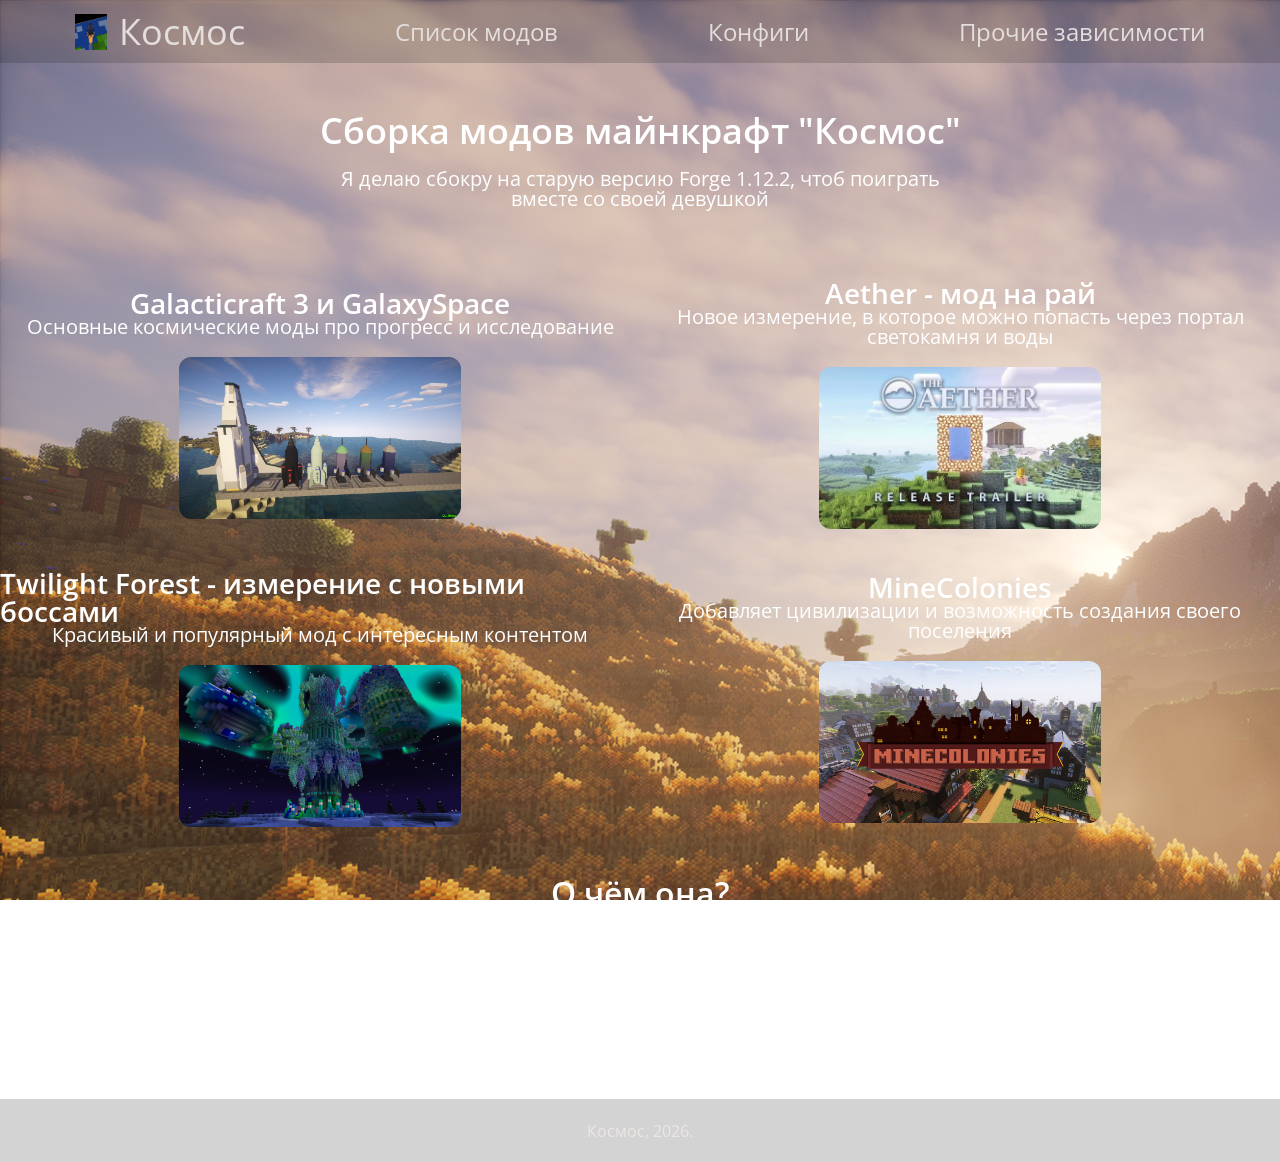
==== index.html @ 47db45f9 "add base and mainpage" ====
<!DOCTYPE html>
<html lang="en">

<head>
    <meta charset="UTF-8">
    <meta name="viewport" content="width=device-width, initial-scale=1.0">
    <title>Космос - майнкрафт сборка</title>
    <link rel="icon" href="./img/icon.png">
    <link rel="stylesheet" href="./css/reset.css">
    <link rel="stylesheet" href="./css/general.css">
</head>

<body>
    <nav>
        <ul class="main-navigation">
            <li class="logo-container">
                <img src="./img/icon.png" alt="logo" class="logo-img">
                <a href="index.html" class="logo-text">Космос</a>
            </li>
            <li><a href="modlist.html">Список модов</a></li>
            <li><a href="configs.html">Конфиги</a></li>
            <li><a href="dependences.html">Прочие зависимости</a></li>
        </ul>
    </nav>
    <main class="container">
        <h1>Сборка модов майнкрафт "Космос"</h1>
        <p>Я делаю сбокру на старую версию Forge 1.12.2, чтоб поиграть вместе со своей девушкой</p>


        <div class="image-wrapper">
            <div class="image-wrapper__item">
                <h3>Galacticraft 3 и GalaxySpace</h3>
                <p>Основные космические моды про прогресс и исследование</p>
                <img src="./img/main__img1.jpg" alt="galacticraft">
            </div>

            <div class="image-wrapper__item">
                <h3>Aether - мод на рай</h3>
                <p>Новое измерение, в которое можно попасть через портал светокамня и воды</p>
                <img src="./img/main__img2.jpg" alt="aether">
            </div>

            <div class="image-wrapper__item">
                <h3>Twilight Forest - измерение с новыми боссами</h3>
                <p>Красивый и популярный мод с интересным контентом</p>
                <img src="./img/main__img3.png" alt="forest">
            </div>
            
            <div class="image-wrapper__item">
                <h3>MineColonies</h3>
                <p>Добавляет цивилизации и возможность создания своего поселения</p>
                <img src="./img/main__img4.png" alt="civilization">
            </div>
            
        </div>

        <h2>О чём она?</h2>
        <p>Она включает оптимизационные моды, шейдеры, мир с приключениями, космосом и разными измерениями.
            В дополнение в ней есть моды, которые оптимизируют игру, делают её комфортнее, а также декоративные моды</p>

    </main>

    <footer>
        Космос, 2026.
    </footer>

</body>

</html>
---- css/general.css ----
/* Шрифт */
@import url('https://fonts.googleapis.com/css2?family=Open+Sans:ital,wght@0,300..800;1,300..800&display=swap');

/* Скролбар */
::-webkit-scrollbar {
  width: 5px;
}
::-webkit-scrollbar-track {
  background: rgb(133, 133, 133);
  border-radius: 0px;
}
::-webkit-scrollbar-thumb {
  background: #292929;
  border-radius: 0px;
}

/* Общие */
body {
    background-image: url(../img/background.png);
    background-attachment: fixed;
    overflow-x: clip;
}

.main-navigation {
    position: sticky;
    top: 0;
    z-index: 1;

    height: 7vh;
    display: flex;
    justify-content: space-around;
    align-items: center;
    background-color: rgba(36, 36, 36, 0.2);
    font-family: "Open Sans", sans-serif;
}

.main-navigation a {
    color: rgb(228, 222, 220);
}

.main-navigation li {
    font-size: 24px;
}

.main-navigation a:hover {
    filter: brightness(110%);
}

/* Лого */
.logo-container {
    display: flex;
    justify-content: center;
    gap: 12px;
}

.logo-text {
    font-size: 36px;
    color: white;
}

.logo-img {
    width: 32px;
}

/* Основное содержимое */
.container {
    margin-top: 30px;
    display: flex;
    flex-direction: column;
    justify-content: center;
    align-items: center;
    gap: 20px;
} 

/* Типографика */
h1, h2, h3 {
    margin-top: 20px;
    font-family: 'Open Sans', sans-serif;
    font-size: 36px;
    font-weight: 600;
    color: white;
}

h2 {
    font-size: 32px;
    margin-top: 10px;
}

h3 {
    font-size: 28px;
}

p {
    display: inline-block;
    text-align: center;
    width: 50vw;
    font-family: 'Open Sans', sans-serif;
    font-size: 20px;
    color: white;
}

/* Секция с изображениями */
.image-wrapper {
    margin-top: 30px;
    display: grid;
    grid-template-columns: 1fr 1fr;
    justify-content: center;
    align-items: center;
}

.image-wrapper__item {
    display: flex;
    flex-direction: column;
    justify-content: center;
    align-items: center;
}

.image-wrapper__item img {
    padding: 20px;
    width: 22vw;
    height: 18vh;
    object-fit: cover;
    border-radius: 32px;
}

/* Подвал */
footer {
    height: 7vh;
    margin-top: 10vh;
    display: flex;
    justify-content: space-around;
    align-items: center;
    background-color: rgba(36, 36, 36, 0.2);
    color: rgb(236, 231, 229);
    font-family: "Open Sans", sans-serif;
}
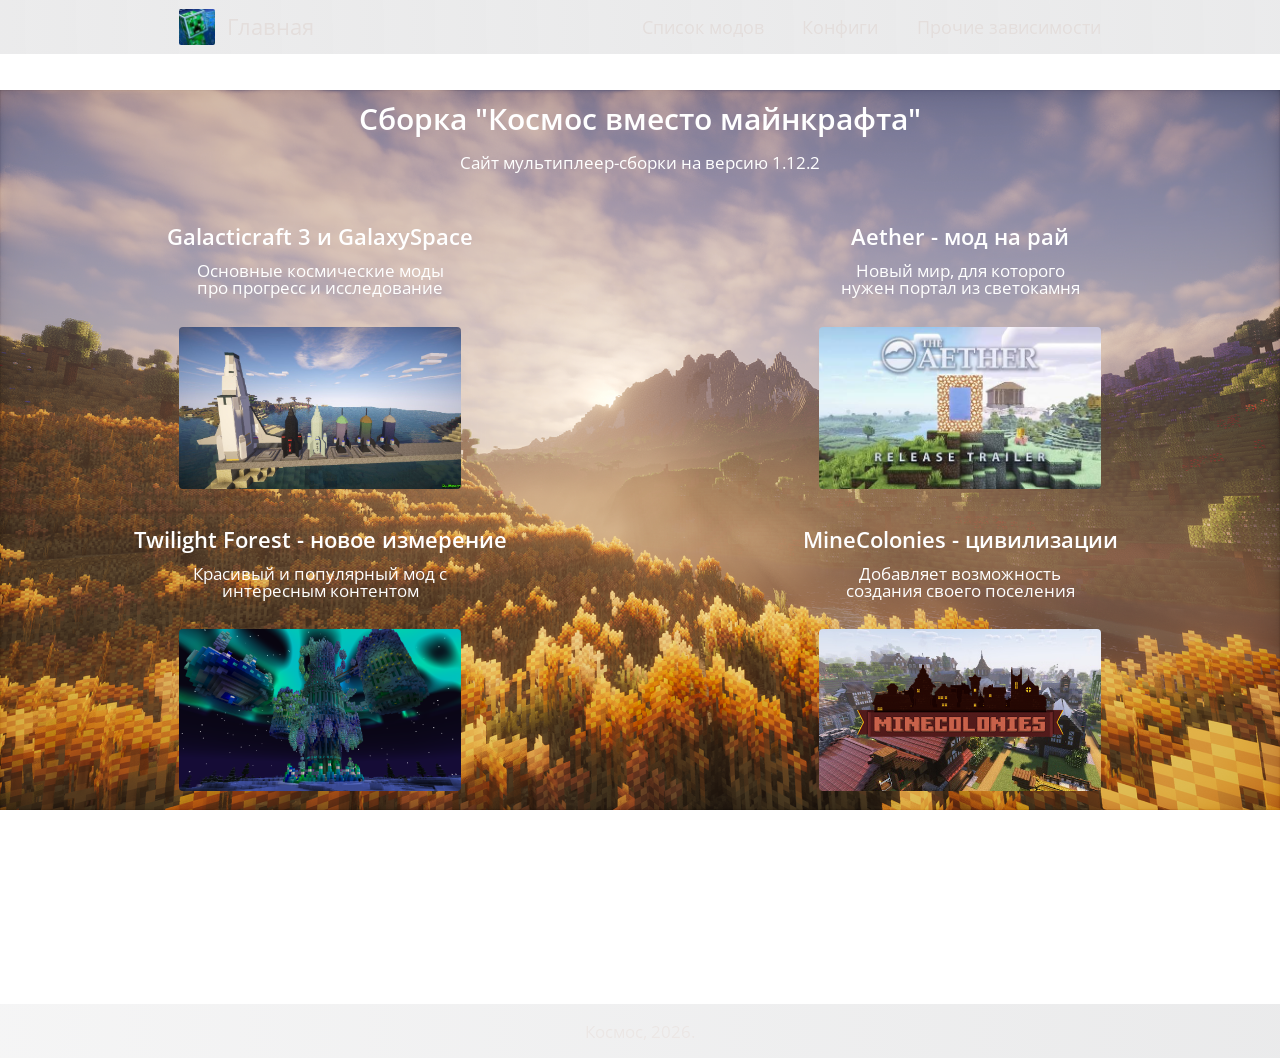
==== commit 19307f0c: "Edit nav, footer and resolution" ====
--- a/index.html
+++ b/index.html
@@ -4,51 +4,53 @@
 <head>
     <meta charset="UTF-8">
     <meta name="viewport" content="width=device-width, initial-scale=1.0">
-    <title>Космос - майнкрафт сборка</title>
-    <link rel="icon" href="./img/icon.png">
+    <title>Космос вместо майнкрафта</title>
+    <link rel="icon" href="./img/favicon.png">
     <link rel="stylesheet" href="./css/reset.css">
     <link rel="stylesheet" href="./css/general.css">
 </head>
 
 <body>
-    <nav>
+    <nav class="navigation-container">
         <ul class="main-navigation">
             <li class="logo-container">
-                <img src="./img/icon.png" alt="logo" class="logo-img">
-                <a href="index.html" class="logo-text">Космос</a>
+                <img src="./img/logo.png" alt="logo" class="logo-img">
+                <a href="index.html" class="logo-text">Главная</a>
             </li>
-            <li><a href="modlist.html">Список модов</a></li>
-            <li><a href="configs.html">Конфиги</a></li>
-            <li><a href="dependences.html">Прочие зависимости</a></li>
+            <div class="right-navigation">
+                <li><a href="modlist.html">Список модов</a></li>
+                <li><a href="configs.html">Конфиги</a></li>
+                <li><a href="client.html">Прочие зависимости</a></li>
+            </div>
         </ul>
     </nav>
     <main class="container">
-        <h1>Сборка модов майнкрафт "Космос"</h1>
-        <p>Я делаю сбокру на старую версию Forge 1.12.2, чтоб поиграть вместе со своей девушкой</p>
+        <h1>Сборка "Космос вместо майнкрафта"</h1>
+        <p>Сайт мультиплеер-сборки на версию 1.12.2</p>
 
 
         <div class="image-wrapper">
             <div class="image-wrapper__item">
                 <h3>Galacticraft 3 и GalaxySpace</h3>
-                <p>Основные космические моды про прогресс и исследование</p>
+                <p class="image-description">Основные космические моды про прогресс и исследование</p>
                 <img src="./img/main__img1.jpg" alt="galacticraft">
             </div>
 
             <div class="image-wrapper__item">
                 <h3>Aether - мод на рай</h3>
-                <p>Новое измерение, в которое можно попасть через портал светокамня и воды</p>
+                <p class="image-description">Новый мир, для которого нужен портал из светокамня</p>
                 <img src="./img/main__img2.jpg" alt="aether">
             </div>
 
             <div class="image-wrapper__item">
-                <h3>Twilight Forest - измерение с новыми боссами</h3>
-                <p>Красивый и популярный мод с интересным контентом</p>
+                <h3>Twilight Forest - новое измерение</h3>
+                <p class="image-description">Красивый и популярный мод с интересным контентом</p>
                 <img src="./img/main__img3.png" alt="forest">
             </div>
             
             <div class="image-wrapper__item">
-                <h3>MineColonies</h3>
-                <p>Добавляет цивилизации и возможность создания своего поселения</p>
+                <h3>MineColonies - цивилизации</h3>
+                <p class="image-description">Добавляет возможность создания своего поселения</p>
                 <img src="./img/main__img4.png" alt="civilization">
             </div>
             
@@ -63,6 +65,7 @@
     <footer>
         Космос, 2026.
     </footer>
+    
 
 </body>
 
--- a/css/general.css
+++ b/css/general.css
@@ -19,18 +19,30 @@
     background-image: url(../img/background.png);
     background-attachment: fixed;
     overflow-x: clip;
-}
-
-.main-navigation {
+    background-position: center;
+    background-repeat: no-repeat;
+    background-size: 100%;
+}
+
+.navigation-container {
     position: sticky;
     top: 0;
     z-index: 1;
 
-    height: 7vh;
-    display: flex;
-    justify-content: space-around;
-    align-items: center;
-    background-color: rgba(36, 36, 36, 0.2);
+    display: flex;
+    justify-content: center;
+    background-color: rgba(146, 146, 146, 0.3);
+    background: linear-gradient(89deg,rgba(156, 156, 160, 0.2) 0%, rgba(51, 54, 63, 0.1) 100%);
+    backdrop-filter: blur(11px);
+}
+
+.main-navigation {
+    height: 6vh;
+    width: 72%;
+    display: flex;
+    justify-content: space-between;
+    align-items: center;
+    
     font-family: "Open Sans", sans-serif;
 }
 
@@ -39,27 +51,34 @@
 }
 
 .main-navigation li {
-    font-size: 24px;
+    font-size: 2vh;
 }
 
 .main-navigation a:hover {
     filter: brightness(110%);
 }
 
+.right-navigation {
+    display: flex;
+    gap: 3vw;
+}
+
 /* Лого */
 .logo-container {
     display: flex;
     justify-content: center;
+    align-items: center;
     gap: 12px;
 }
 
 .logo-text {
-    font-size: 36px;
+    font-size: 2.4vh;
     color: white;
 }
 
 .logo-img {
-    width: 32px;
+    width: 4vh;
+    border-radius: 2px;
 }
 
 /* Основное содержимое */
@@ -76,32 +95,33 @@
 h1, h2, h3 {
     margin-top: 20px;
     font-family: 'Open Sans', sans-serif;
-    font-size: 36px;
+    font-size: 3.3vh;
     font-weight: 600;
     color: white;
 }
 
 h2 {
-    font-size: 32px;
+    font-size: 3.2vh;
     margin-top: 10px;
 }
 
 h3 {
-    font-size: 28px;
+    font-size: 2.4vh;
 }
 
 p {
+    width: 50vw;
     display: inline-block;
     text-align: center;
-    width: 50vw;
     font-family: 'Open Sans', sans-serif;
-    font-size: 20px;
+    font-size: 1.9vh;
     color: white;
 }
 
 /* Секция с изображениями */
 .image-wrapper {
-    margin-top: 30px;
+    margin-top: 15px;
+    width: 100%;
     display: grid;
     grid-template-columns: 1fr 1fr;
     justify-content: center;
@@ -116,21 +136,77 @@
 }
 
 .image-wrapper__item img {
+    margin-top: 10px;
     padding: 20px;
     width: 22vw;
     height: 18vh;
     object-fit: cover;
-    border-radius: 32px;
+    border-radius: 24px;
+}
+
+.image-description {
+    margin-top: 15px;
+    width: 20vw;
+}
+
+/* Список модов */
+.modlist li {
+    padding: 5px 15px;
+    margin: 5px;
+    border-radius: 12px;
+    background-color: rgba(20, 19, 19, 0.2);
+    backdrop-filter: blur(5px);
+    
+    text-align: center;
+    font-family: 'Open Sans', sans-serif;
+    font-size: 1.9vh;
+    color: rgb(230, 228, 228);
+
+}
+
+.modlist li::marker {
+    content: ' ';
+    background-image: url(../img/modicon.png);
+
+}
+
+.modlist-wrapper {
+    display: flex;
+    flex-direction: column;
+}
+
+.modlist-wrapper__item {
+    display: flex;
+    flex-direction: column;
+    /* justify-content: center; */
+    /* align-items: center; */
+    max-width: 33vh;
+    
+}
+
+.modlist h1 {
+    margin: 20px 0;
+    text-align: center;
+}
+
+.modlist h2 {
+    text-align: center;
+    margin-top: 60px;
+    margin-bottom: 15px;
 }
 
 /* Подвал */
 footer {
-    height: 7vh;
-    margin-top: 10vh;
+    height: 6vh;
+    margin-top: 7vh;
     display: flex;
     justify-content: space-around;
     align-items: center;
-    background-color: rgba(36, 36, 36, 0.2);
+    font-family: "Open Sans", sans-serif;
+    font-size: 1.9vh;
     color: rgb(236, 231, 229);
-    font-family: "Open Sans", sans-serif;
+
+    background-color: rgba(146, 146, 146, 0.3);
+    background: linear-gradient(89deg,rgba(156, 156, 160, 0.1) 0%, rgba(51, 54, 63, 0.1) 100%);
+    backdrop-filter: blur(3px);
 }
